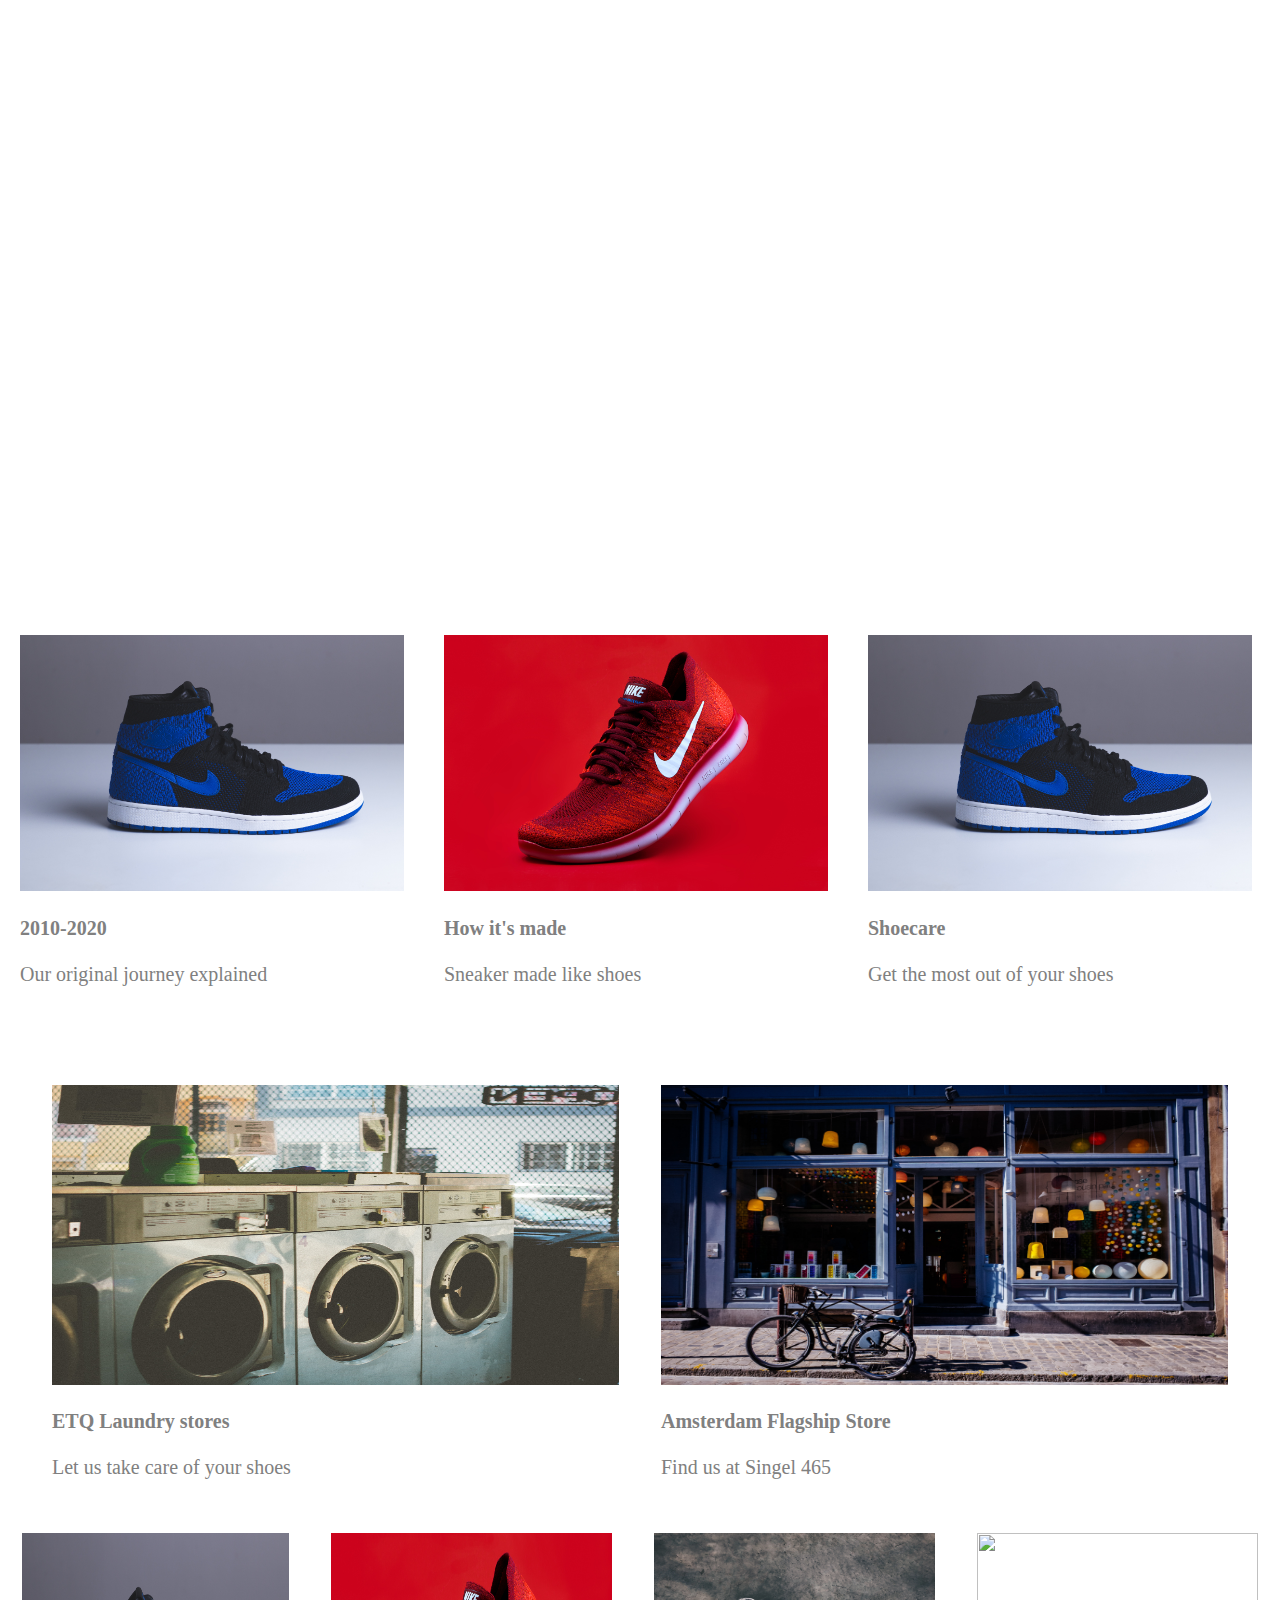
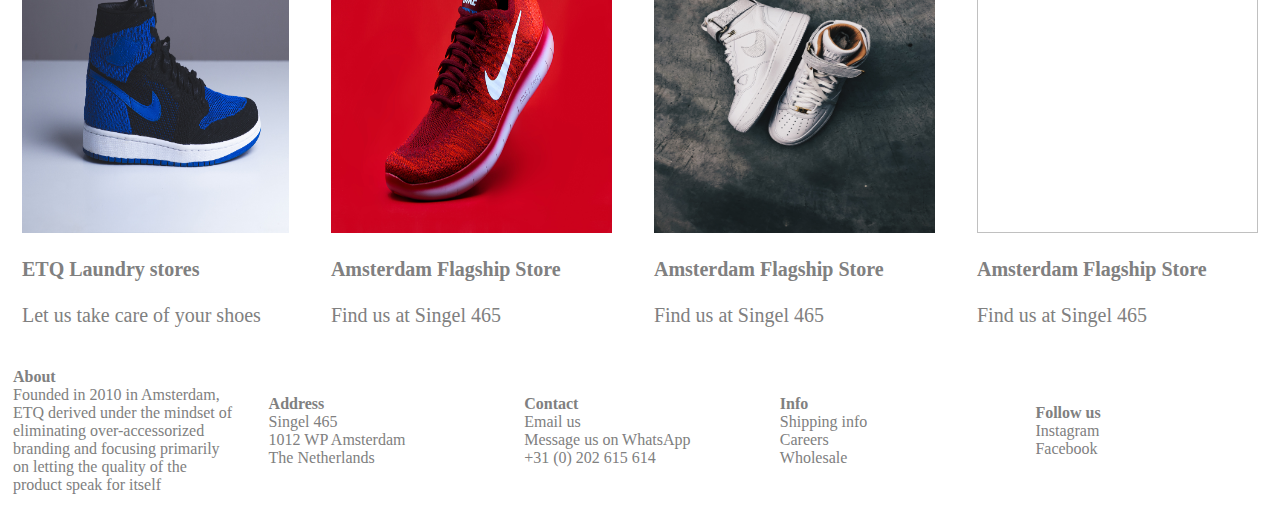
==== IC/index.html @ 31deca78 "Added the first commit of my webpage" ====
<!DOCTYPE html>
<html lang="en">
<head>
    <meta charset="UTF-8">
    <title>Home|ETQ Amsterdam</title>
    <link rel="stylesheet" href="styles.css">
</head>
<body>
<div class="navbar">                  
    <div class="etq">
        <strong>E T Q.</strong>
    </div>       
    <div class="left">
        <ul>    
        <li>New</li>
        <li>Permanent collection</li>
        <li>Sale</li>
        <li>Shoe care</li>
        </ul>    
    </div>
    <div class="right">
        <ul>
        <li>Search</li>
        <li>Help</li>
        <li>My account</li>
        </ul>
    </div>    
</div>
<div class="images">
        <div class="column">
            <img src="image1.jpg" style="width:100%">
            <p><strong>2010-2020</strong><br><br>Our original journey explained</p>
        </div>
        <div class="column">
            <img src="image2.jpg" style="width:100%">
            <p><strong>How it's made</strong><br><br>Sneaker made like shoes</p>
        </div>
        <div class="column">
            <img src="image1.jpg"  style="width:100%">
            <p><strong>Shoecare</strong><br><br>Get the most out of your shoes</p>
        </div>
</div>
<div class="images2">
<table>
<td>         
<img src="laundry.jpg" style="width:100%">
<p><strong>ETQ Laundry stores</strong><br><br>Let us take care of your shoes</p>        
</td> 
<td> 
<img src="flagship.jpg" style="width:100%">
<p><strong>Amsterdam Flagship Store</strong><br><br>Find us at Singel 465</p>
</td> 
</table>
</div>
<div class="images3">
        <table>
        <td>         
        <img src="image1.jpg" style="width:100%">
        <p><strong>ETQ Laundry stores</strong><br><br>Let us take care of your shoes</p>        
        </td> 
        <td> 
        <img src="image2.jpg" style="width:100%">
        <p><strong>Amsterdam Flagship Store</strong><br><br>Find us at Singel 465</p>
        </td> 
        <td>
        <img src="image3.jpg" style="width:100%">
        <p><strong>Amsterdam Flagship Store</strong><br><br>Find us at Singel 465</p>
        </td> 
        <td>
        <img src="bg1.jpg" style="width:100%">
        <p><strong>Amsterdam Flagship Store</strong><br><br>Find us at Singel 465</p>
        </td> 
        </table>
        </div>
<div class="info">
<table>
    <td>
    <p><strong>About</strong><br>
    Founded in 2010 in Amsterdam, ETQ derived under the mindset of eliminating over-accessorized 
    branding and focusing primarily on letting the quality of the product speak for itself   
    </p>
    </td>
    <td>
    <p>  
    <strong>Address</strong><br>
    Singel 465<br>
    1012 WP Amsterdam<br>
    The Netherlands<br>
    </p> 
    </td>
    <td>
    <p>
    <strong>Contact</strong><br>
    Email us<br>
    Message us on WhatsApp<br>
    +31 (0) 202 615 614<br>   
    </p>    
    </td>
    <td>
    <p>    
    <strong>Info</strong><br>
    Shipping info <br>
    Careers <br>
    Wholesale <br>
    </p>
    </td>
    <td>
     <p>
    <strong>Follow us</strong> <br>
    Instagram <br>
    Facebook <br>    
     </p>   
    </td>
</table>    
</div>
</body>
</html>
---- IC/styles.css ----
body
{
padding:0px 0px;
margin:0px 0px;    
height:2000px;
}
.navbar
{
background-image: url("bg1.jpg");
background-size:cover;
background-position:center;
margin:0px 0px;    
padding-top:5px ; 
height:600px;
}

.etq
{
float: left;
font-size:30px;
padding-top:2px;
margin-top:0px;
padding-right:30px; 
padding-bottom:0px ;
margin-bottom:0px ;
color:white;
}

.left li
{
list-style: none;    
float:left;
padding-right:30px;
padding-top:0px;
color:white; 
}
.right ul
{    
margin-top:0px;
padding-top:0px;
float: right;
}
.right li
{
margin-top:0px ;
padding-top:0px;
padding-right:30px;    
list-style:none;    
float: left;
color:white;    
}
.column {
    float: left;
    width: 30%;
    padding:30px 20px;
    height:10px;
}
.column p
{
font-size:20px;
font-family:cursive;
}

.images
{
margin-bottom:35%;  
font-size:25px; 
font-family:cursive; 
color: gray;
}

.images2 img
{
height:300px;    
}

.images2{
    font-size:20px; 
    font-family:cursive;    
    padding:30px 30px; 
    color:gray;
}

.images2 td
{
width:30%;
padding:0px 20px;
}
.images3 td
{
width:10%; 
padding:0px 20px;   
}
.images3{
font-size:20px; 
font-family:cursive;    
color:gray;
}
.images3 img
{
height:300px;
}

.info td
{
width:20%;
}
.info p
{
margin-left:10px;  
margin-right:20px;
padding:0px 0px;  
color:gray;
}
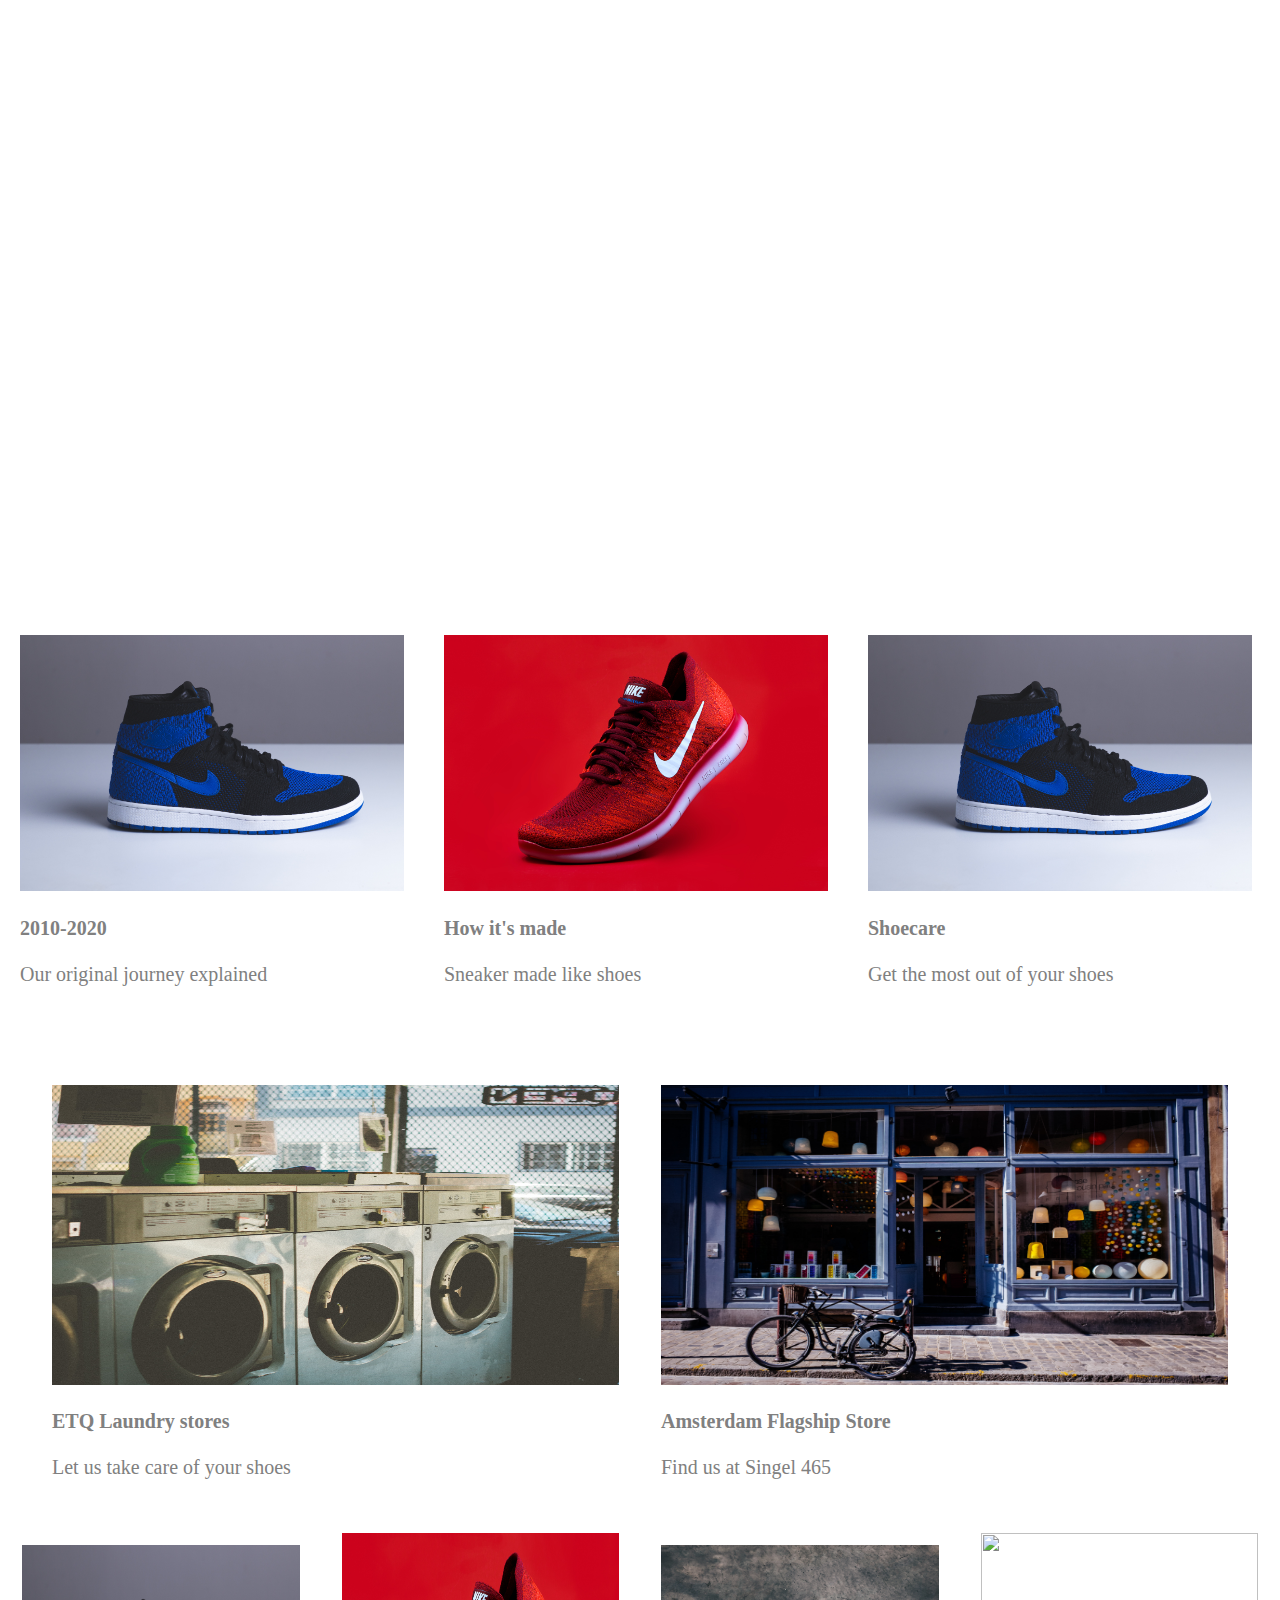
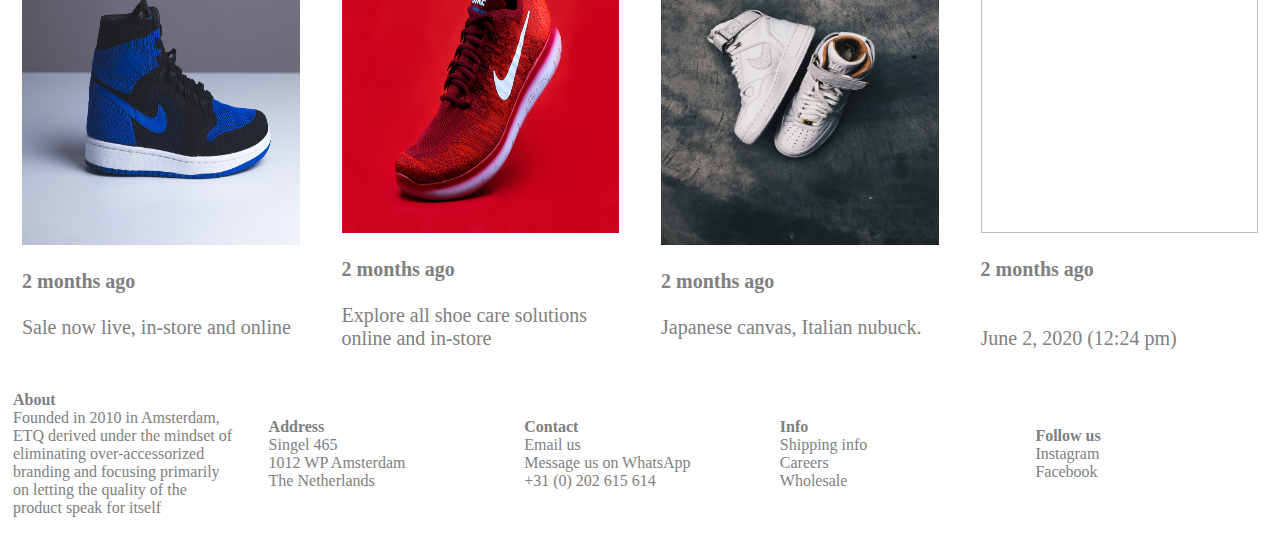
==== commit 47a5b09a: "added links" ====
--- a/IC/index.html
+++ b/IC/index.html
@@ -12,10 +12,10 @@
     </div>       
     <div class="left">
         <ul>    
-        <li>New</li>
-        <li>Permanent collection</li>
-        <li>Sale</li>
-        <li>Shoe care</li>
+        <li><a href="https://www.etq-amsterdam.com/store/category/fw20/">New</a></li>
+        <li><a href="https://www.etq-amsterdam.com/store/category/essence-series-men/">Permanent collection</a></li>
+        <li><a href="https://www.etq-amsterdam.com/store/category/ss20-sale/">Sale</a></li>
+        <li><a href="https://www.etq-amsterdam.com/editorial/shoecare/">Shoe care</a></li>
         </ul>    
     </div>
     <div class="right">
@@ -28,26 +28,26 @@
 </div>
 <div class="images">
         <div class="column">
-            <img src="image1.jpg" style="width:100%">
+           <a href="https://www.etq-amsterdam.com/editorial/2010-2020/"><img src="image1.jpg" style="width:100%"></a>
             <p><strong>2010-2020</strong><br><br>Our original journey explained</p>
         </div>
         <div class="column">
-            <img src="image2.jpg" style="width:100%">
+            <a href="https://www.etq-amsterdam.com/editorial/how-its-made/"><img src="image2.jpg" style="width:100%"></a>
             <p><strong>How it's made</strong><br><br>Sneaker made like shoes</p>
         </div>
         <div class="column">
-            <img src="image1.jpg"  style="width:100%">
+        <a href="https://www.etq-amsterdam.com/editorial/shoecare/"><img src="image1.jpg"  style="width:100%"></a>
             <p><strong>Shoecare</strong><br><br>Get the most out of your shoes</p>
         </div>
 </div>
 <div class="images2">
 <table>
 <td>         
-<img src="laundry.jpg" style="width:100%">
+<a href="https://www.etq-amsterdam.com/editorial/drive-cleaning-service/"><img src="laundry.jpg" style="width:100%"></a>
 <p><strong>ETQ Laundry stores</strong><br><br>Let us take care of your shoes</p>        
 </td> 
 <td> 
-<img src="flagship.jpg" style="width:100%">
+<a href="https://www.etq-amsterdam.com/etq-store"><img src="flagship.jpg" style="width:100%"></a>
 <p><strong>Amsterdam Flagship Store</strong><br><br>Find us at Singel 465</p>
 </td> 
 </table>
@@ -56,19 +56,19 @@
         <table>
         <td>         
         <img src="image1.jpg" style="width:100%">
-        <p><strong>ETQ Laundry stores</strong><br><br>Let us take care of your shoes</p>        
+        <p><strong>2 months ago</strong><br><br>Sale now live, in-store and online</p>        
         </td> 
         <td> 
         <img src="image2.jpg" style="width:100%">
-        <p><strong>Amsterdam Flagship Store</strong><br><br>Find us at Singel 465</p>
+        <p><strong>2 months ago</strong><br><br>Explore all shoe care solutions online and in-store</p>
         </td> 
         <td>
         <img src="image3.jpg" style="width:100%">
-        <p><strong>Amsterdam Flagship Store</strong><br><br>Find us at Singel 465</p>
+        <p><strong>2 months ago</strong><br><br>Japanese canvas, Italian nubuck.</p>
         </td> 
         <td>
         <img src="bg1.jpg" style="width:100%">
-        <p><strong>Amsterdam Flagship Store</strong><br><br>Find us at Singel 465</p>
+        <p><strong>2 months ago</strong><br><br><br>June 2, 2020 (12:24 pm)</p>
         </td> 
         </table>
         </div>
@@ -82,7 +82,7 @@
     </td>
     <td>
     <p>  
-    <strong>Address</strong><br>
+    <strong><a href="https://www.google.nl/maps/place/ETQ+Amsterdam/@52.3671583,4.8897998,17z/data=!3m1!4b1!4m5!3m4!1s0x47c609c02c294c7d:0x17172d4e68c19482!8m2!3d52.3671554!4d4.8919211">Address</a><br></strong>
     Singel 465<br>
     1012 WP Amsterdam<br>
     The Netherlands<br>
@@ -99,16 +99,16 @@
     <td>
     <p>    
     <strong>Info</strong><br>
-    Shipping info <br>
-    Careers <br>
-    Wholesale <br>
+    <a href="https://www.etq-amsterdam.com/help/shipping-information/">Shipping info</a> <br>
+    <a href="https://www.etq-amsterdam.com/careers">Careers</a> <br>
+    <a href="http://wholesale.etq-amsterdam.com/showroom/wholesale/preview/">Wholesale</a><br>
     </p>
     </td>
     <td>
      <p>
     <strong>Follow us</strong> <br>
-    Instagram <br>
-    Facebook <br>    
+    <a href="https://www.instagram.com/etqamsterdam/" target="blanck">Instagram</a><br>
+    <a href="https://www.facebook.com/etqams/" target="blanck">Facebook</a><br>    
      </p>   
     </td>
 </table>    
--- a/IC/styles.css
+++ b/IC/styles.css
@@ -3,6 +3,11 @@
 padding:0px 0px;
 margin:0px 0px;    
 height:2000px;
+}
+a
+{
+text-decoration: none;
+color: white;    
 }
 .navbar
 {
@@ -111,4 +116,8 @@
 margin-right:20px;
 padding:0px 0px;  
 color:gray;
+}
+.info a
+{
+color:gray;
 }